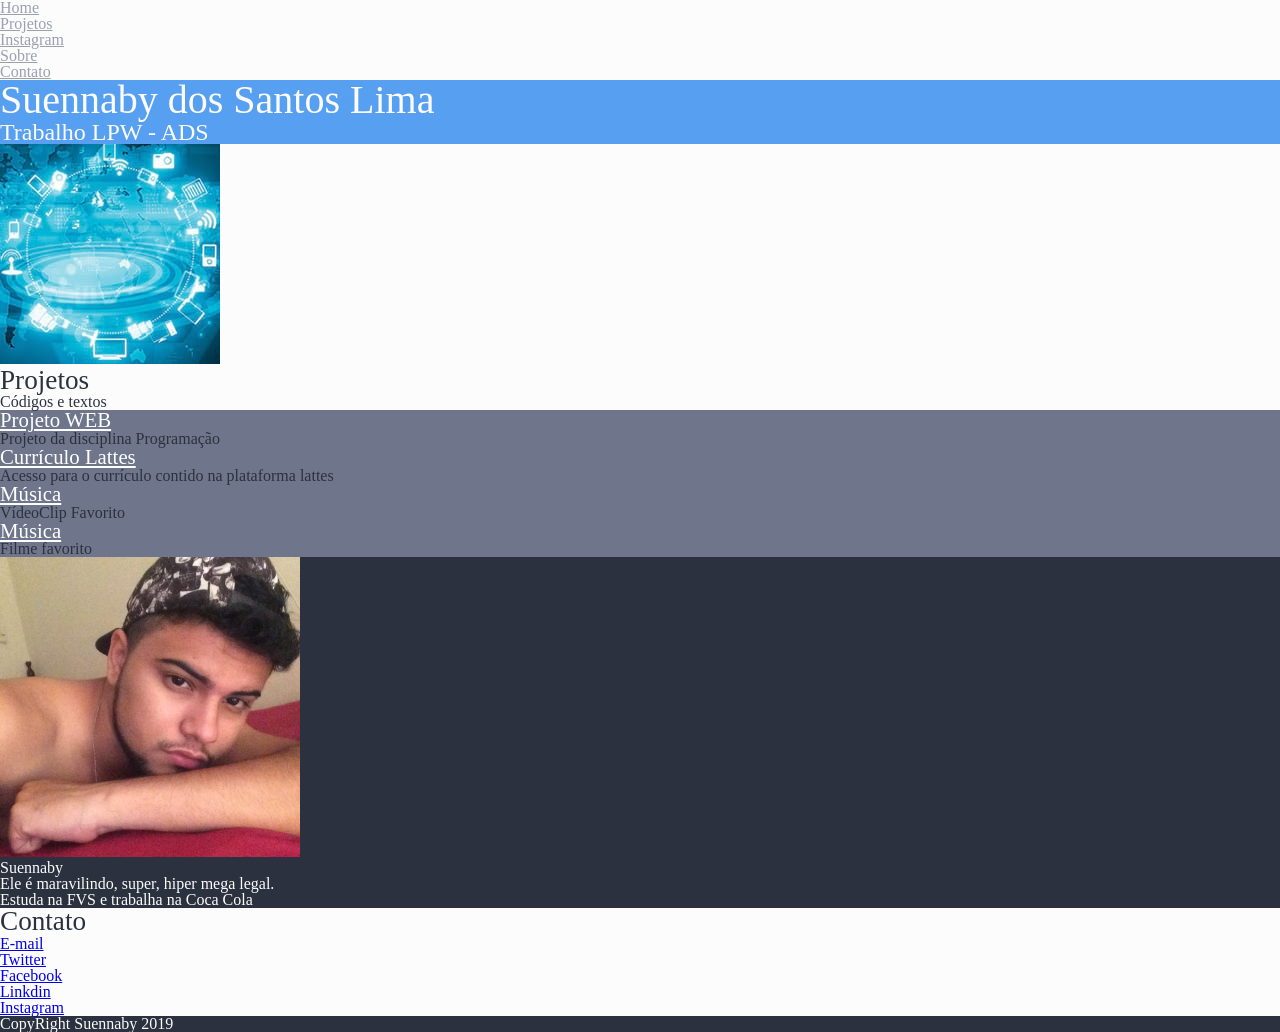
==== index.html @ 1b771de8 "Reset css e estilos Reset css e estilos" ====
<!DOCTYPE html>
<html>
     <head>
     
        <meta charset = "utf-8">
        <title>Blog de Suennaby</title>
        <link rel="stylesheet" href="estilos/blog.css">
        <link rel="stylesheet" href="estilos/reset.css">



     </head>
         

     <body>

          <header class="claras">
             <nav>
                <ul>

                  <li><a href="#">Home</a></li>
                  <li><a href="#projetos">Projetos</a></li>
                  <li><a href="./instagram.html" target="_blanck">Instagram</a></li>
                  <li><a href="#">Sobre</a></li>
                  <li><a href="#">Contato</a></li>

                  </ul>


                </nav>






          </header>


       <section class = "identificacao">
         <h1>Suennaby dos Santos Lima</h1>
         <h2>Trabalho LPW - ADS</h2>
       </section>


       <section id="projetos" class="claras" >
          <img alt="Imagem que apresenta diversos itens" src="Imagens/tecnologia.jpg">
          <h3>Projetos</h3>
          <p>Códigos e textos</p>

          

         <ul class="styleprojetos">

         <li>

           <a href="https://github.com/apico101010/AulasProgramacaoWeb">Projeto WEB</a>

           <p>Projeto da disciplina Programação</p>




         </li>
         <li>

              <a href="http://lattes.cnpg.br/">Currículo Lattes</a>

              <p>Acesso para o currículo contido na plataforma lattes</p>




            </li>
            <li>

                 <a href="https://www.youtube.com/watch?v=3tmd-ClpJxA">Música</a>

                 <p>VídeoClip Favorito</p>




               </li>
               <li>

                    <a href="https://www.youtube.com/watch?v=Y1kIjFJSxIc">Música</a>

                    <p>Filme favorito</p>




                  </li>


                 </ul>



       </section>

       <section id="sobre" class = "escuras">
         <img alt="Foto de Suennaby" src="Imagens/IMG_2090.JPG">
         <p>Suennaby</p>
         <p>Ele é maravilindo, super, hiper mega legal.</p>
         <p>Estuda na FVS e trabalha na Coca Cola </p>
      
      </section>

       <section id="contato" class="claras">
          <h3>Contato</h3>


          <ul>
             <li><a href="mailto:suennabyl@gmail.com">E-mail</a></li>
             <li><a href="mailto:suennabyl@gmail.com">Twitter</a></li>
             <li><a href="mailto:suennabyl@gmail.com">Facebook</a></li>
             <li><a href="mailto:suennabyl@gmail.com">Linkdin</a></li>
             <li><a href="mailto:suennabyl@gmail.com">Instagram</a></li>
          </ul>





       </section>

       <footer class = "escuras"> 
          <p>CopyRight Suennaby 2019</p>



       </footer>

      <!--Listas Ordenadas e Não Ordenadas-->

      <!--Define uma região de cabeçalho de uma página-->
      <header></header>

      <!--Define uma região de rodapé-->
      <footer></footer>

      <!--Define uma região de navegação de página ou seção-->
      <nav></nav>

      <!--Define uma região lógica de uma págiana ou agrupamento de conteúdo -->
      <section></section>

      <!--Define um artigo ou peça completa de conteúdo-->
      <article></article>


      <!--Define um conteúdo secundário ou relacionado -->
      <aside></aside>

      
        


     </body>



</html>
---- estilos/blog.css ----
body {
    font-family: Helvetica, sans-serif;
}

.identificacao{
    background-color: #579FF0;
    color: #FCFCFD;
}

.identificacao h1{
    font-size:2.5em;
}

.identificacao h2{
    font-size: 1.5em;
    font-weight: lighter;
}

section h3{
    font-size: 1.7em;
}

header li a {
    color: #99A0B0;
    font-weight: lighter;

}

.escuras {
    background-color: #2B313E;
    color: #FCFCFD;
}

.claras{
    background-color: #FCFCFD;
    color: #2B313E;
}

.styleprojetos li {
    background-color:#6F768B;    
}

.styleprojetos li a {
    color: #ffffff;
    font-size: 1.3em;
}

#sobre img {
    width:300px;
}
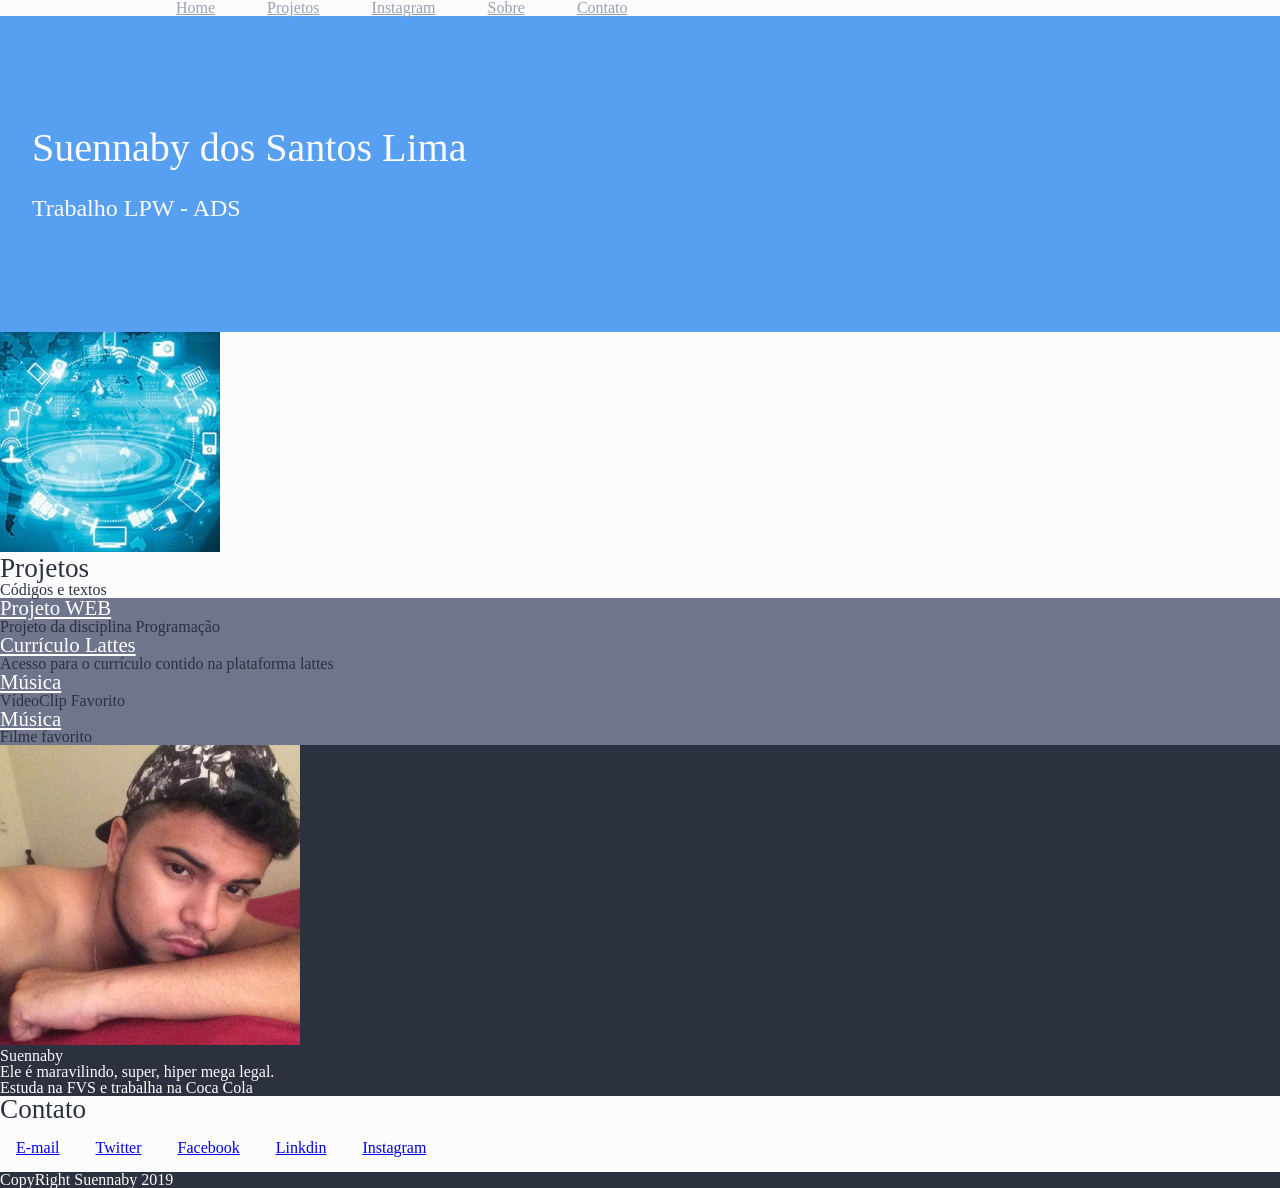
==== commit 2236985e: "margin,padding e display margin,padding e display" ====
--- a/index.html
+++ b/index.html
@@ -14,7 +14,7 @@
 
      <body>
 
-          <header class="claras">
+          <header class="claras container">
              <nav>
                 <ul>
 
@@ -127,11 +127,8 @@
        </section>
 
        <footer class = "escuras"> 
-          <p>CopyRight Suennaby 2019</p>
-
-
-
-       </footer>
+         <p>CopyRight Suennaby 2019</p>
+      </footer>
 
       <!--Listas Ordenadas e Não Ordenadas-->
 
--- a/estilos/blog.css
+++ b/estilos/blog.css
@@ -2,19 +2,41 @@
     font-family: Helvetica, sans-serif;
 }
 
+header li{
+    display: inline-block;
+    margin-left: 3em;
+}
+
+#contato li{
+    display: inline-block;
+    margin: 1em;
+}
+
+
+.container{
+    padding-left:10%;
+    padding-right: 10%;
+
+}
 .identificacao{
     background-color: #579FF0;
     color: #FCFCFD;
+    padding: 7em 2em;
+
 }
+
 
 .identificacao h1{
     font-size:2.5em;
+    margin-bottom: 0.7em;
 }
 
 .identificacao h2{
     font-size: 1.5em;
     font-weight: lighter;
 }
+
+
 
 section h3{
     font-size: 1.7em;
@@ -47,4 +69,10 @@
 
 #sobre img {
     width:300px;
+}
+
+footer {
+    padding-top: 1em;
+    padding-bottom: 1em;
+    
 }
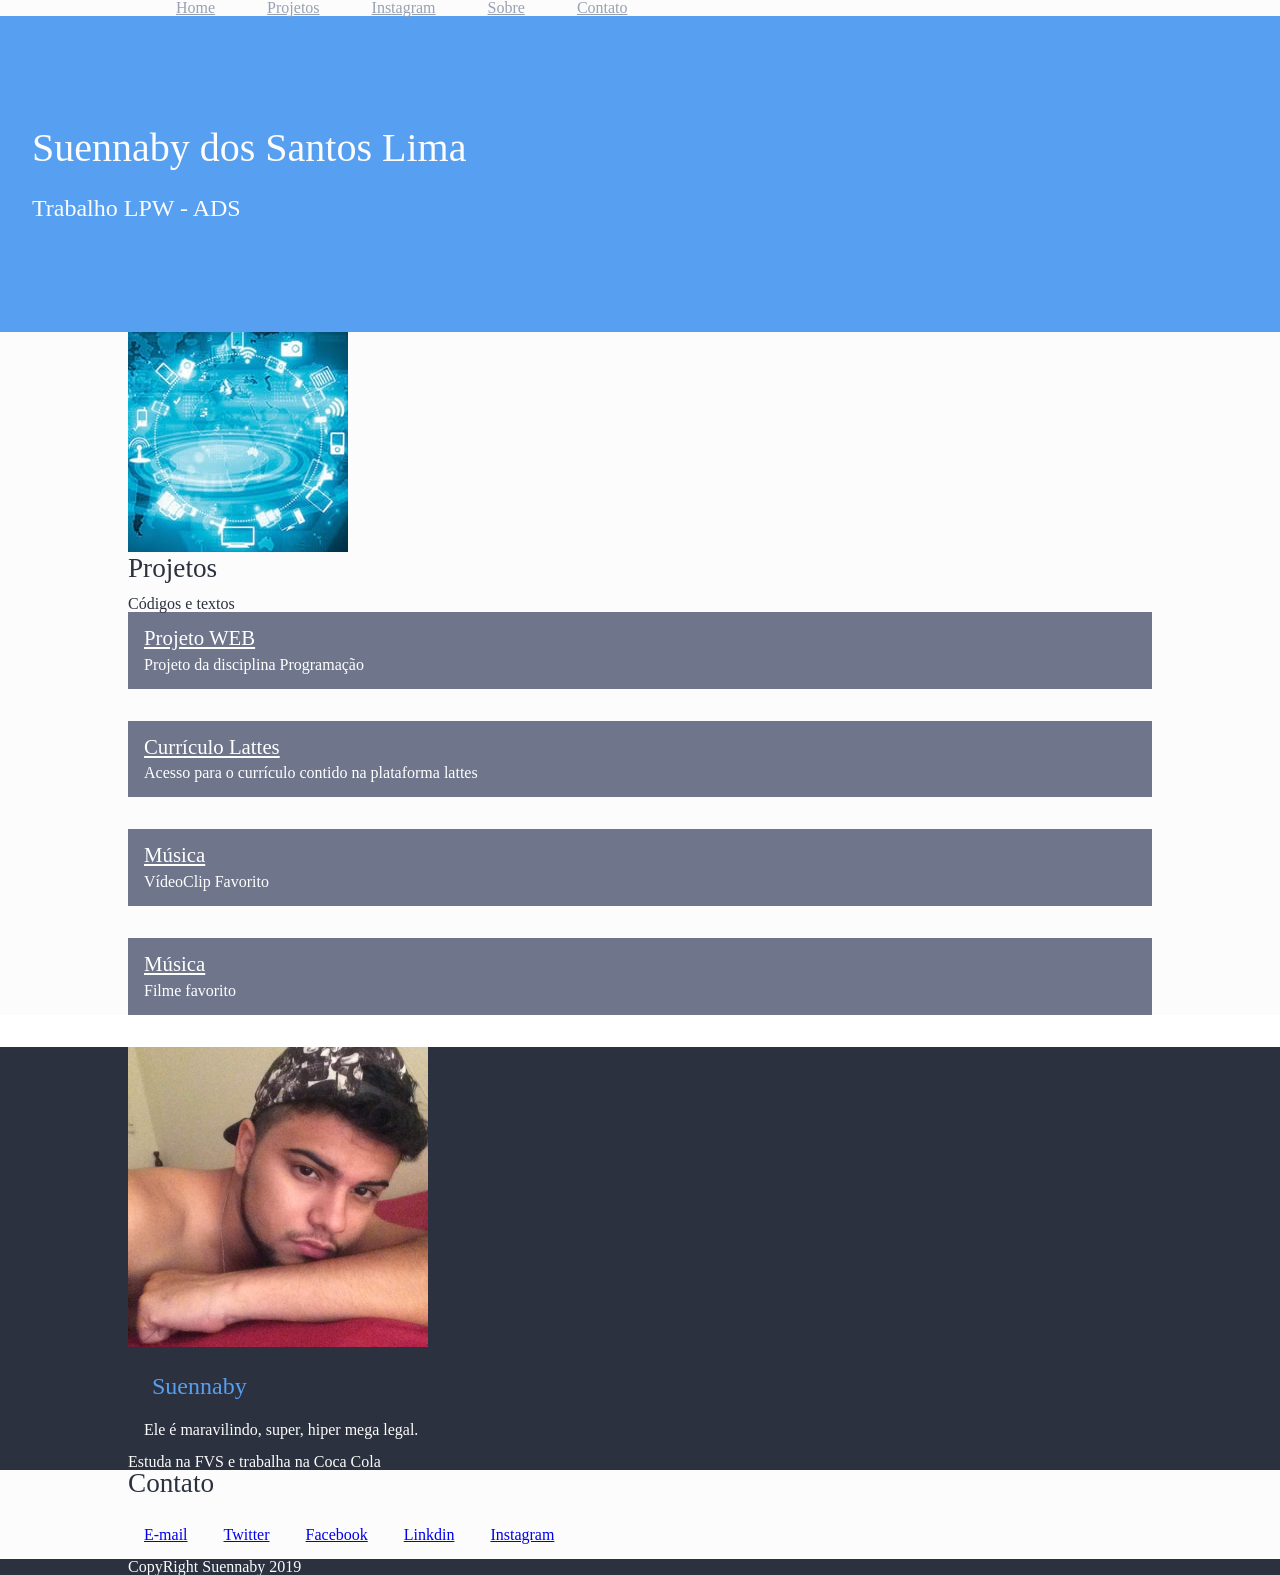
==== commit d1c2b0ea: "Melhorias nas section Alteraçoes nas linhas,parágrafos,links,bordas,paddings e margins." ====
--- a/index.html
+++ b/index.html
@@ -43,7 +43,7 @@
        </section>
 
 
-       <section id="projetos" class="claras" >
+       <section id="projetos" class="claras container" >
           <img alt="Imagem que apresenta diversos itens" src="Imagens/tecnologia.jpg">
           <h3>Projetos</h3>
           <p>Códigos e textos</p>
@@ -100,15 +100,16 @@
 
        </section>
 
-       <section id="sobre" class = "escuras">
+       <section id="sobre" class = "escuras container">
          <img alt="Foto de Suennaby" src="Imagens/IMG_2090.JPG">
-         <p>Suennaby</p>
-         <p>Ele é maravilindo, super, hiper mega legal.</p>
-         <p>Estuda na FVS e trabalha na Coca Cola </p>
+         <p class = "bio">Suennaby</p>
+         <p class = "text">Ele é maravilindo, super, hiper mega legal.</p>
+         <p>Estuda na FVS e trabalha na Coca Cola
+       </p>
       
       </section>
 
-       <section id="contato" class="claras">
+       <section id="contato" class="claras container">
           <h3>Contato</h3>
 
 
@@ -117,7 +118,7 @@
              <li><a href="mailto:suennabyl@gmail.com">Twitter</a></li>
              <li><a href="mailto:suennabyl@gmail.com">Facebook</a></li>
              <li><a href="mailto:suennabyl@gmail.com">Linkdin</a></li>
-             <li><a href="mailto:suennabyl@gmail.com">Instagram</a></li>
+             <li><a href="https://www.instagram.com/suennaby/">Instagram</a></li>
           </ul>
 
 
@@ -126,7 +127,8 @@
 
        </section>
 
-       <footer class = "escuras"> 
+       <footer class = "escuras container"> 
+       
          <p>CopyRight Suennaby 2019</p>
       </footer>
 
--- a/estilos/blog.css
+++ b/estilos/blog.css
@@ -1,5 +1,11 @@
 body {
     font-family: Helvetica, sans-serif;
+}
+
+header {
+    border-bottom: 1px solid #ccc;
+    padding-top: 1em;
+    padding-bottom: 1em;
 }
 
 header li{
@@ -16,6 +22,12 @@
 .container{
     padding-left:10%;
     padding-right: 10%;
+
+}
+
+section{
+    padding-top: 2em;
+    padding-bottom: 2em;
 
 }
 .identificacao{
@@ -40,11 +52,18 @@
 
 section h3{
     font-size: 1.7em;
+    margin-bottom: 0.5em;
 }
 
 header li a {
     color: #99A0B0;
     font-weight: lighter;
+
+}
+
+.styleprojetos li p {
+    color: #fff;
+    margin-top: 0.5em;
 
 }
 
@@ -59,7 +78,9 @@
 }
 
 .styleprojetos li {
-    background-color:#6F768B;    
+    background-color:#6F768B; 
+    padding: 1em;
+    margin-bottom: 2em;   
 }
 
 .styleprojetos li a {
@@ -67,8 +88,18 @@
     font-size: 1.3em;
 }
 
+#sobre p.text {
+    margin: 1em;
+}
+
+#sobre p.bio {
+    color: #579ff0;
+    font-size: 1.5em;
+    margin: 1em;
+}
+
 #sobre img {
-    width:300px;
+    width:300px; 
 }
 
 footer {
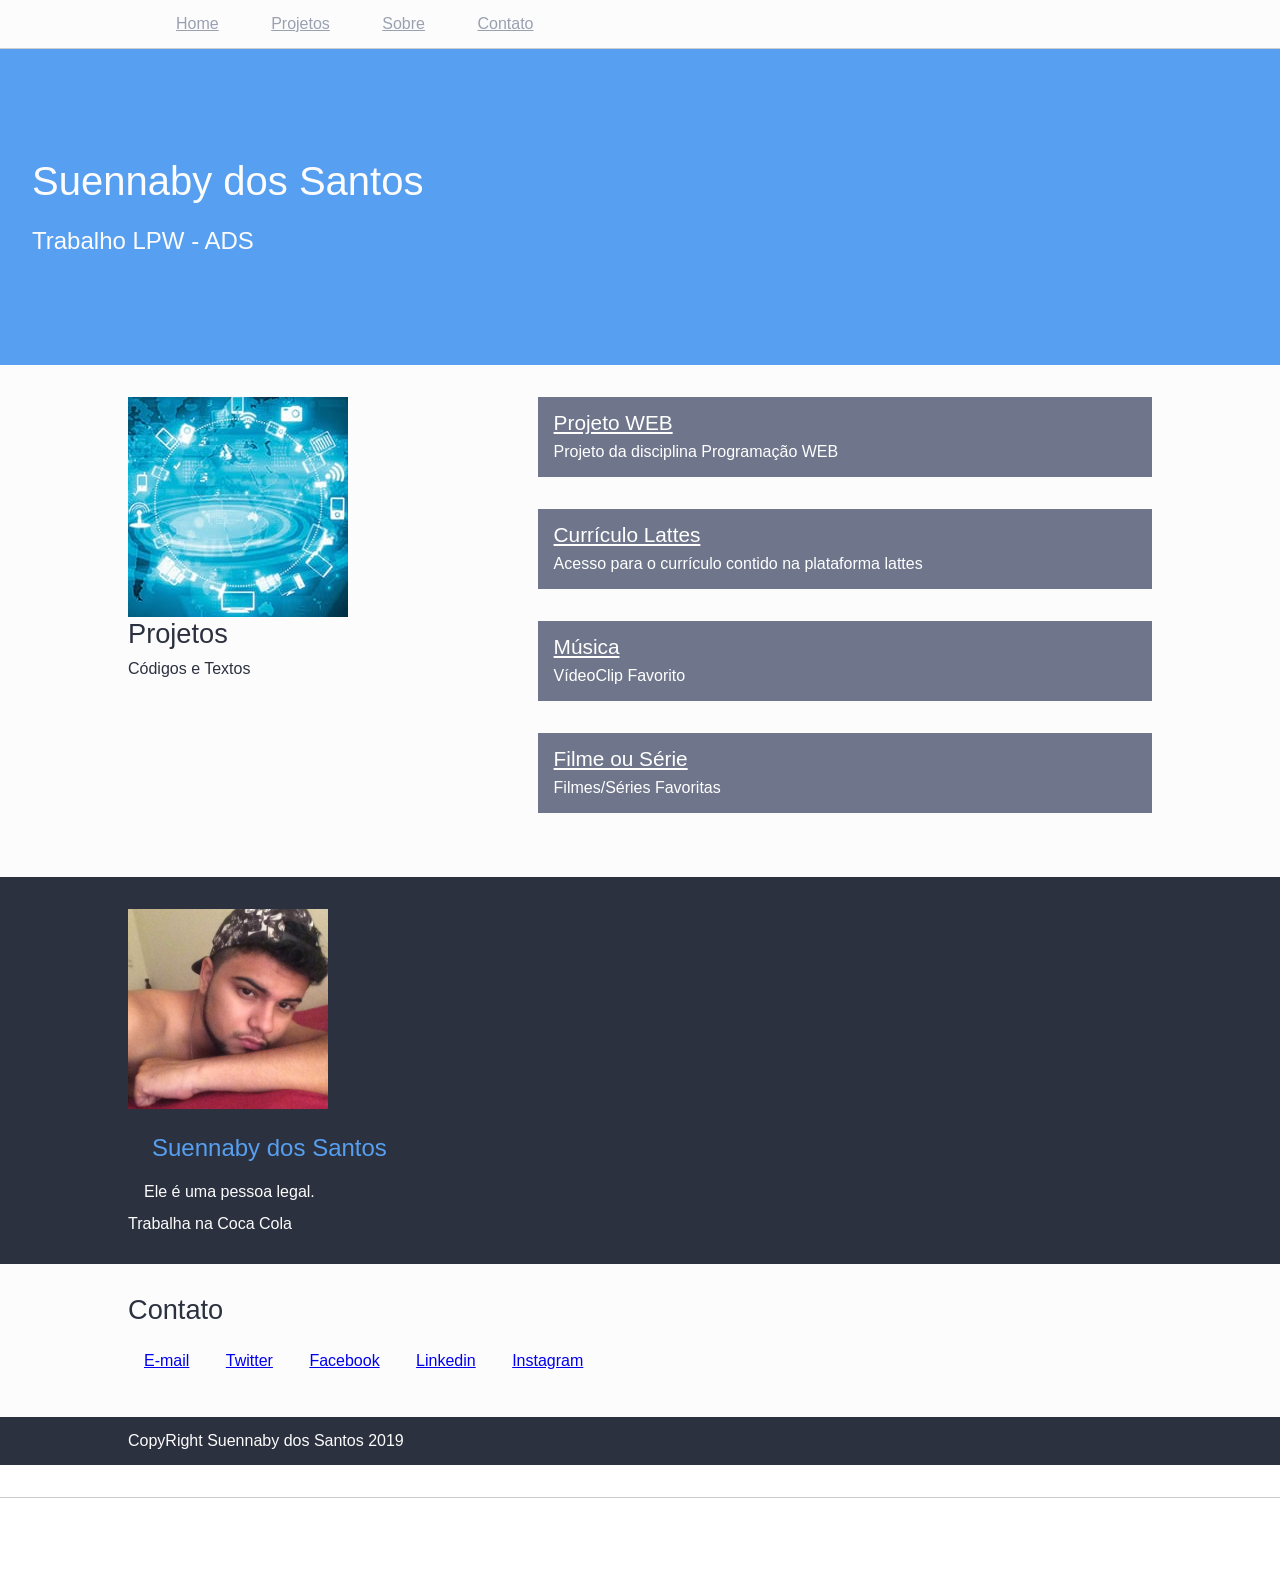
==== commit a76a087a: "Aula parte 1 Aula parte 1" ====
--- a/index.html
+++ b/index.html
@@ -1,164 +1,111 @@
-<!DOCTYPE html>
-<html>
-     <head>
-     
-        <meta charset = "utf-8">
-        <title>Blog de Suennaby</title>
-        <link rel="stylesheet" href="estilos/blog.css">
-        <link rel="stylesheet" href="estilos/reset.css">
-
-
-
-     </head>
-         
-
-     <body>
-
-          <header class="claras container">
-             <nav>
-                <ul>
-
-                  <li><a href="#">Home</a></li>
-                  <li><a href="#projetos">Projetos</a></li>
-                  <li><a href="./instagram.html" target="_blanck">Instagram</a></li>
-                  <li><a href="#">Sobre</a></li>
-                  <li><a href="#">Contato</a></li>
-
-                  </ul>
-
-
-                </nav>
-
-
-
-
-
-
-          </header>
-
-
-       <section class = "identificacao">
-         <h1>Suennaby dos Santos Lima</h1>
-         <h2>Trabalho LPW - ADS</h2>
-       </section>
-
-
-       <section id="projetos" class="claras container" >
-          <img alt="Imagem que apresenta diversos itens" src="Imagens/tecnologia.jpg">
-          <h3>Projetos</h3>
-          <p>Códigos e textos</p>
-
-          
-
-         <ul class="styleprojetos">
-
-         <li>
-
-           <a href="https://github.com/apico101010/AulasProgramacaoWeb">Projeto WEB</a>
-
-           <p>Projeto da disciplina Programação</p>
-
-
-
-
-         </li>
-         <li>
-
-              <a href="http://lattes.cnpg.br/">Currículo Lattes</a>
-
-              <p>Acesso para o currículo contido na plataforma lattes</p>
-
-
-
-
-            </li>
-            <li>
-
-                 <a href="https://www.youtube.com/watch?v=3tmd-ClpJxA">Música</a>
-
-                 <p>VídeoClip Favorito</p>
-
-
-
-
-               </li>
-               <li>
-
-                    <a href="https://www.youtube.com/watch?v=Y1kIjFJSxIc">Música</a>
-
-                    <p>Filme favorito</p>
-
-
-
-
-                  </li>
-
-
-                 </ul>
-
-
-
-       </section>
-
-       <section id="sobre" class = "escuras container">
-         <img alt="Foto de Suennaby" src="Imagens/IMG_2090.JPG">
-         <p class = "bio">Suennaby</p>
-         <p class = "text">Ele é maravilindo, super, hiper mega legal.</p>
-         <p>Estuda na FVS e trabalha na Coca Cola
-       </p>
-      
-      </section>
-
-       <section id="contato" class="claras container">
-          <h3>Contato</h3>
-
-
-          <ul>
-             <li><a href="mailto:suennabyl@gmail.com">E-mail</a></li>
-             <li><a href="mailto:suennabyl@gmail.com">Twitter</a></li>
-             <li><a href="mailto:suennabyl@gmail.com">Facebook</a></li>
-             <li><a href="mailto:suennabyl@gmail.com">Linkdin</a></li>
-             <li><a href="https://www.instagram.com/suennaby/">Instagram</a></li>
-          </ul>
-
-
-
-
-
-       </section>
-
-       <footer class = "escuras container"> 
-       
-         <p>CopyRight Suennaby 2019</p>
-      </footer>
-
-      <!--Listas Ordenadas e Não Ordenadas-->
-
-      <!--Define uma região de cabeçalho de uma página-->
-      <header></header>
-
-      <!--Define uma região de rodapé-->
-      <footer></footer>
-
-      <!--Define uma região de navegação de página ou seção-->
-      <nav></nav>
-
-      <!--Define uma região lógica de uma págiana ou agrupamento de conteúdo -->
-      <section></section>
-
-      <!--Define um artigo ou peça completa de conteúdo-->
-      <article></article>
-
-
-      <!--Define um conteúdo secundário ou relacionado -->
-      <aside></aside>
-
-      
-        
-
-
-     </body>
-
-
-
+<!DOCTYPE html>
+<html>
+    <head>
+        <meta charset="utf-8">
+        <title>Blog de Suennaby dos Santos</title>
+        <link rel="stylesheet" href="estilos/reset.css">
+        <link rel="stylesheet" href="estilos/blog.css">
+
+    </head>
+
+    <body>
+
+        <header class="claras container">
+            <nav>
+                <ul>
+                    <li><a href="#">Home</a></li>
+                    <li><a href="#projetos">Projetos</a></li>
+                    <li><a href="#sobre">Sobre</a></li>
+                    <li><a href="#contato">Contato</a></li>
+                </ul>
+            </nav>
+
+        </header>
+
+        <section class="identificacao">
+            <h1>Suennaby dos Santos</h1>
+            <h2>Trabalho LPW - ADS</h2>
+        </section>
+
+        <section id="projetos" class="claras container">
+            <div class="projetos-header">
+            <img alt="Imagem que apresenta diversos itens presentes na tecnologia" src="imagens/tecnologia.jpg">
+            <h3>Projetos</h3>
+            <p>Códigos e Textos</p>
+        </div>
+
+            <ul class="styleprojetos">
+                <li>
+                    <a href="https://github.com/kelvezu55/AulasProgramacaoWeb">Projeto WEB</a>
+                    <p>Projeto da disciplina Programação WEB</p>
+                </li>
+                <li>
+                        <a href="http://lattes.cnpq.br/">Currículo Lattes</a>
+                        <p>Acesso para o currículo contido na plataforma lattes</p>
+                </li>
+                <li>
+                        <a href="https://www.youtube.com/watch?v=t3j9ll-EWMI&list=RDt3j9ll-EWMI&start_radio=1">Música</a>
+                        <p>VídeoClip Favorito</p>
+                </li>
+                <li>
+                        <a href="https://www.youtube.com/results?search_query=oraçoes+para+bobby+comdubladopleto+">Filme ou Série</a>
+                        <p>Filmes/Séries Favoritas</p>
+                </li>
+
+
+            </ul>
+
+        </section>
+
+        <section id="sobre" class="escuras container">
+            <img alt="Foto de Suennaby dos Santos" src="imagens/IMG_2090.JPG">
+            <p class="bio">Suennaby dos Santos</p>
+            <p class="text">Ele é uma pessoa legal.
+            </p>
+            <p>Trabalha na Coca Cola</p>
+
+        </section>
+
+        <section id="contato" class="claras container">
+            <h3>Contato</h3>
+
+            <ul>
+                <li><a href="mailto:adriano@fvs.edu.br">E-mail</a></li>
+                <li><a href="mailto:adriano@fvs.edu.br">Twitter</a></li>
+                <li><a href="mailto:adriano@fvs.edu.br">Facebook</a></li>
+                <li><a href="mailto:adriano@fvs.edu.br">Linkedin</a></li>
+                <li><a href="mailto:adriano@fvs.edu.br">Instagram</a></li>
+            </ul>
+
+        </section>
+
+        
+        <footer class="escuras container">
+            <p>CopyRight Suennaby dos Santos 2019</p>
+        </footer>
+
+        <!-- Listas Ordenadas e Não Ordenadas -->
+
+        <!-- Define uma região de cabeçalho de uma pagina  -->
+        <header></header>
+
+        <!--Define uma região de rodapé -->
+        <footer></footer>
+
+        <!-- Define uma Região de navegação de página ou seção -->
+        <nav></nav>
+
+        <!-- Define um região lógica de uma página
+        ou agrupamento de conteúdo -->
+        <section></section>
+
+        <!-- Define um artigo ou peça 
+            completa de conteudo -->
+        <article></article>
+
+        <!-- Define um contúdo secundário ou relacionado -->
+        <aside></aside>
+
+    </body>
+
 </html>
--- a/estilos/blog.css
+++ b/estilos/blog.css
@@ -1,109 +1,119 @@
-body {
-    font-family: Helvetica, sans-serif;
-}
-
-header {
-    border-bottom: 1px solid #ccc;
-    padding-top: 1em;
-    padding-bottom: 1em;
-}
-
-header li{
-    display: inline-block;
-    margin-left: 3em;
-}
-
-#contato li{
-    display: inline-block;
-    margin: 1em;
-}
-
-
-.container{
-    padding-left:10%;
-    padding-right: 10%;
-
-}
-
-section{
-    padding-top: 2em;
-    padding-bottom: 2em;
-
-}
-.identificacao{
-    background-color: #579FF0;
-    color: #FCFCFD;
-    padding: 7em 2em;
-
-}
-
-
-.identificacao h1{
-    font-size:2.5em;
-    margin-bottom: 0.7em;
-}
-
-.identificacao h2{
-    font-size: 1.5em;
-    font-weight: lighter;
-}
-
-
-
-section h3{
-    font-size: 1.7em;
-    margin-bottom: 0.5em;
-}
-
-header li a {
-    color: #99A0B0;
-    font-weight: lighter;
-
-}
-
-.styleprojetos li p {
-    color: #fff;
-    margin-top: 0.5em;
-
-}
-
-.escuras {
-    background-color: #2B313E;
-    color: #FCFCFD;
-}
-
-.claras{
-    background-color: #FCFCFD;
-    color: #2B313E;
-}
-
-.styleprojetos li {
-    background-color:#6F768B; 
-    padding: 1em;
-    margin-bottom: 2em;   
-}
-
-.styleprojetos li a {
-    color: #ffffff;
-    font-size: 1.3em;
-}
-
-#sobre p.text {
-    margin: 1em;
-}
-
-#sobre p.bio {
-    color: #579ff0;
-    font-size: 1.5em;
-    margin: 1em;
-}
-
-#sobre img {
-    width:300px; 
-}
-
-footer {
-    padding-top: 1em;
-    padding-bottom: 1em;
-    
+body {
+    font-family: Helvetica, sans-serif;
+
+}
+
+section img{
+    width: 100%;
+    max-width: 300px;
+}
+
+header {
+    border-bottom: 1px solid #ccc;
+    padding-top: 1em;
+    padding-bottom: 1em;
+}
+
+header li {
+    display: inline-block;
+    margin-left: 3em;
+}
+
+#contato li {
+    display: inline-block;
+    margin: 1em;
+}
+
+.container {
+    padding-left: 10%;
+    padding-right: 10%;
+}
+
+section {
+    padding-top: 2em;
+    padding-bottom: 2em;
+}
+
+.identificacao {
+    background-color: #579FF0;
+    color: #FCFCFD;
+    padding: 7em 2em;
+}
+
+.identificacao h1 {
+    font-size: 2.5em;
+    margin-bottom: 0.7em;
+}
+
+.identificacao h2 {
+    font-size: 1.5em;
+    font-weight: lighter;
+}
+
+section h3 {
+    font-size: 1.7em;
+    margin-bottom: 0.5em;
+}
+
+header li a {
+    color: #99A0B0;
+    font-weight: lighter;
+}
+
+.escuras {
+    background-color: #2B313E;
+    color: #FCFCFD;
+}
+
+.claras {
+    background-color: #FCFCFD;
+    color: #2B313E;
+}
+
+.projetos-header{
+    float: left;
+
+}
+
+.styleprojetos{
+    margin-left: 40%;
+}
+
+.styleprojetos li {
+    background-color: #6F768B;
+    padding: 1em;
+    margin-bottom: 2em;
+}
+
+.styleprojetos li a {
+    color: #ffffff;
+    font-size: 1.3em;
+    
+}
+
+.styleprojetos li p {
+    color: #fff;
+    margin-top: 0.5em;
+    text-align: justify;
+    line-height: 1.2;
+}
+
+#sobre p.text {
+    margin: 1em;
+}
+
+#sobre p.bio {
+    color: #579ff0;
+    font-size: 1.5em;
+    margin: 1em;
+}
+
+#sobre img {
+    width: 200px;
+}
+
+footer {
+    padding-top: 1em;
+    padding-bottom: 1em;
+
 }
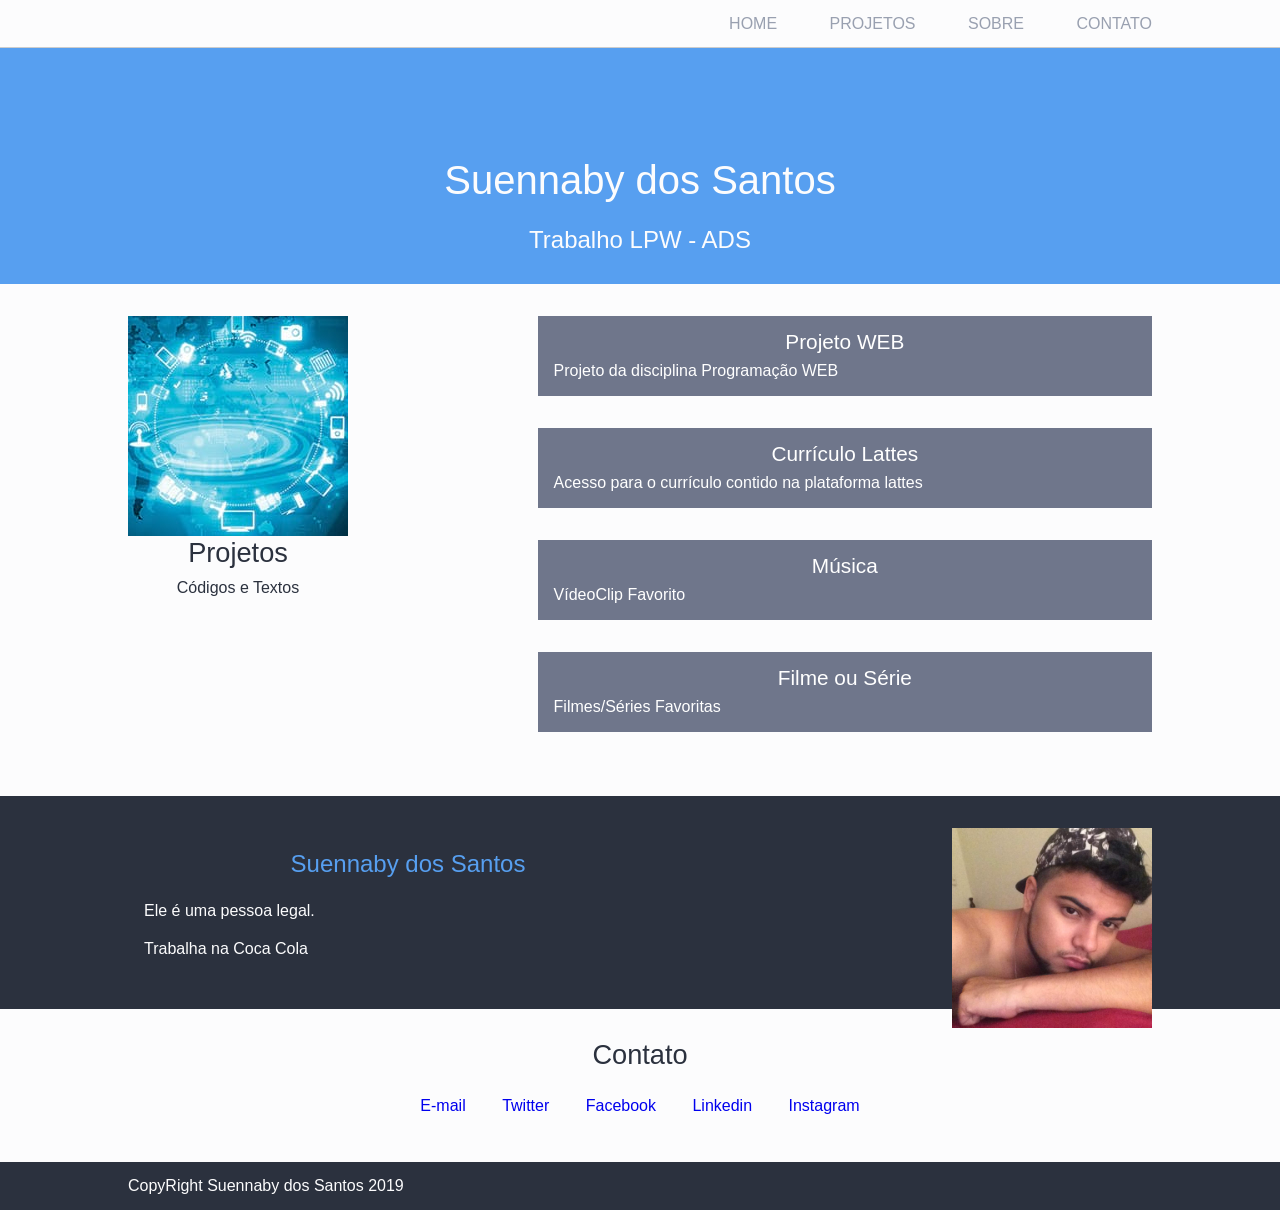
==== commit b8fd10e0: "Estilização Alterações no alinhamento do texto,utilização de float e position (fixed,absolute e rela" ====
--- a/index.html
+++ b/index.html
@@ -62,7 +62,7 @@
             <p class="bio">Suennaby dos Santos</p>
             <p class="text">Ele é uma pessoa legal.
             </p>
-            <p>Trabalha na Coca Cola</p>
+            <p class="text">Trabalha na Coca Cola</p>
 
         </section>
 
@@ -84,27 +84,7 @@
             <p>CopyRight Suennaby dos Santos 2019</p>
         </footer>
 
-        <!-- Listas Ordenadas e Não Ordenadas -->
-
-        <!-- Define uma região de cabeçalho de uma pagina  -->
-        <header></header>
-
-        <!--Define uma região de rodapé -->
-        <footer></footer>
-
-        <!-- Define uma Região de navegação de página ou seção -->
-        <nav></nav>
-
-        <!-- Define um região lógica de uma página
-        ou agrupamento de conteúdo -->
-        <section></section>
-
-        <!-- Define um artigo ou peça 
-            completa de conteudo -->
-        <article></article>
-
-        <!-- Define um contúdo secundário ou relacionado -->
-        <aside></aside>
+        
 
     </body>
 
--- a/estilos/blog.css
+++ b/estilos/blog.css
@@ -1,6 +1,14 @@
+* {
+    box-sizing: border-box;
+}
+
 body {
     font-family: Helvetica, sans-serif;
 
+}
+
+a{
+    text-decoration: none;
 }
 
 section img{
@@ -12,6 +20,19 @@
     border-bottom: 1px solid #ccc;
     padding-top: 1em;
     padding-bottom: 1em;
+    position: fixed;
+    width: 100%;
+    height: 3em;
+}
+
+header ul{
+    text-align: right;
+}
+
+header li a {
+    color: #99A0B0;
+    font-weight: lighter;
+    text-transform: uppercase;
 }
 
 header li {
@@ -32,12 +53,13 @@
 section {
     padding-top: 2em;
     padding-bottom: 2em;
+    text-align: center;
 }
 
 .identificacao {
     background-color: #579FF0;
     color: #FCFCFD;
-    padding: 7em 2em;
+    padding: 10em 7em 2em;
 }
 
 .identificacao h1 {
@@ -100,16 +122,29 @@
 
 #sobre p.text {
     margin: 1em;
+    width: 50%;
+    text-align: justify;
+    line-height: 1.4;
 }
 
 #sobre p.bio {
     color: #579ff0;
     font-size: 1.5em;
     margin: 1em;
+    width: 50%;
 }
+
+#sobre {
+    position: relative;
+}
+
+
 
 #sobre img {
     width: 200px;
+    position: absolute;
+    top: 2em;
+    right: 10%;
 }
 
 footer {
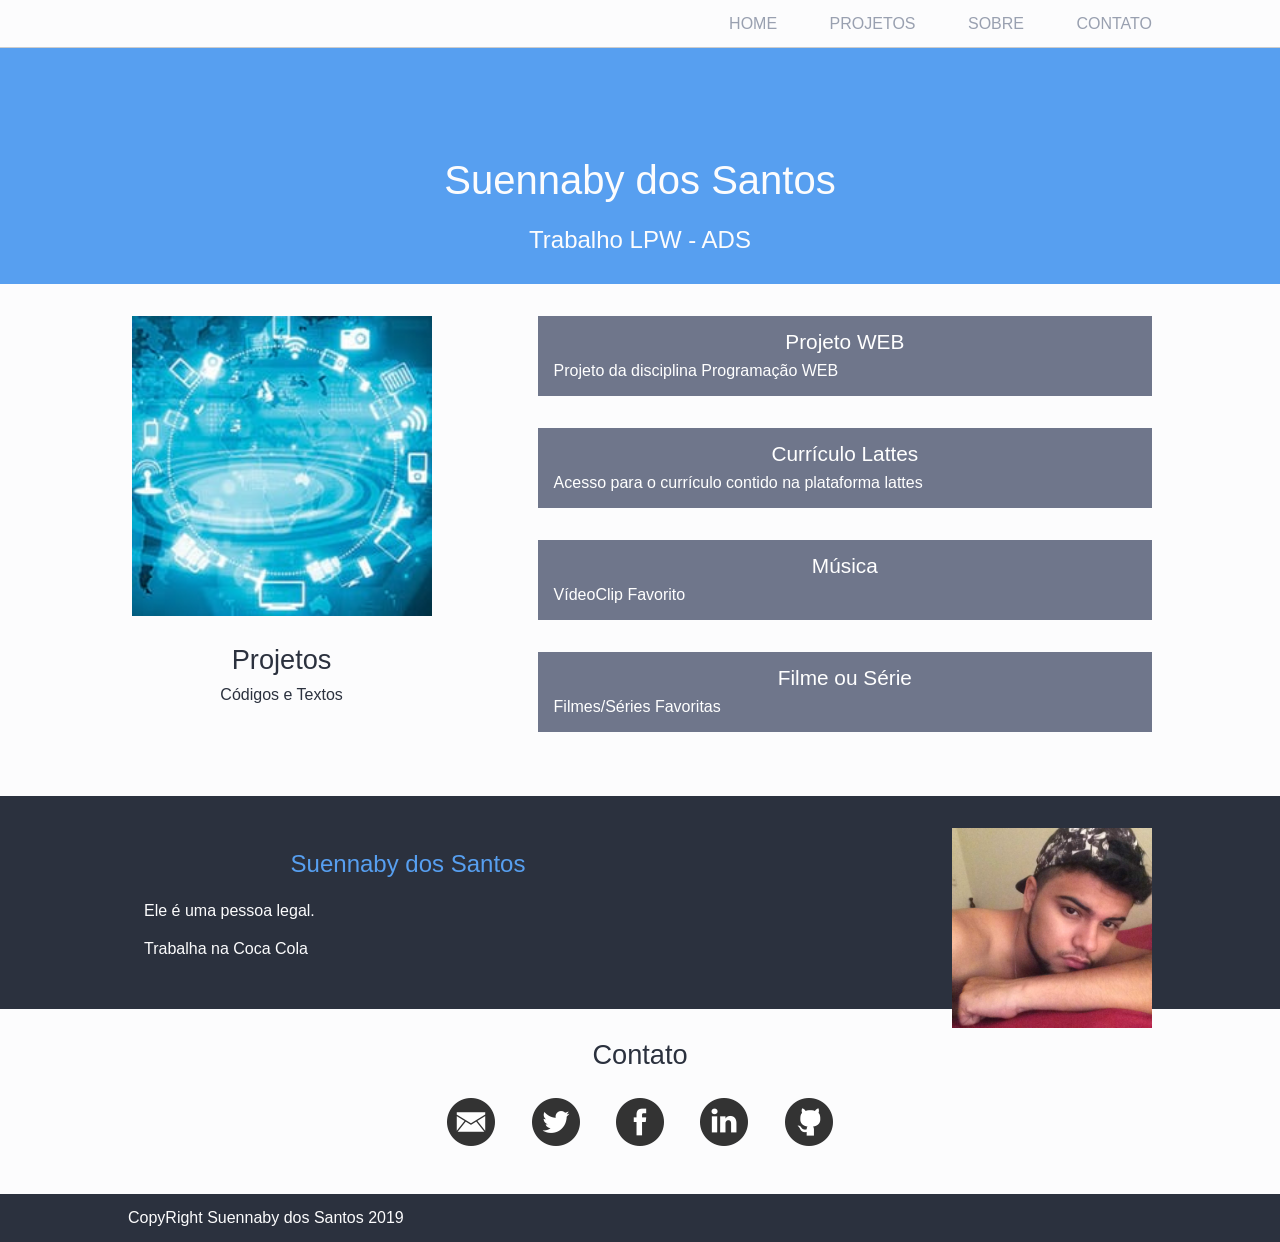
==== commit e6b378a1: "Projeto final projeto final" ====
--- a/index.html
+++ b/index.html
@@ -70,11 +70,11 @@
             <h3>Contato</h3>
 
             <ul>
-                <li><a href="mailto:adriano@fvs.edu.br">E-mail</a></li>
-                <li><a href="mailto:adriano@fvs.edu.br">Twitter</a></li>
-                <li><a href="mailto:adriano@fvs.edu.br">Facebook</a></li>
-                <li><a href="mailto:adriano@fvs.edu.br">Linkedin</a></li>
-                <li><a href="mailto:adriano@fvs.edu.br">Instagram</a></li>
+                <li><a class="email" href="mailto:adriano@fvs.edu.br">E-mail</a></li>
+                <li><a class="twitter"href="mailto:adriano@fvs.edu.br">Twitter</a></li>
+                <li><a class="face"href="mailto:adriano@fvs.edu.br">Facebook</a></li>
+                <li><a class="linkedin"href="mailto:adriano@fvs.edu.br">Linkedin</a></li>
+                <li><a class="github"href="mailto:adriano@fvs.edu.br">Instagram</a></li>
             </ul>
 
         </section>
--- a/estilos/blog.css
+++ b/estilos/blog.css
@@ -42,7 +42,39 @@
 
 #contato li {
     display: inline-block;
+    
+}
+
+#contato li a{
+    display: inline-block;
     margin: 1em;
+    width: 48px;
+    height: 48px;
+    text-indent: -9999px;
+
+    
+}
+
+#contato .email{
+    background-image: url("../Imagens/email.png");
+}
+
+#contato .face{
+    background-image: url("../Imagens/l.png");
+}
+
+#contato .twitter{
+    background-image: url("../Imagens/twitter.png");
+
+}
+
+#contato .github{
+    background-image: url("../Imagens/github.png");
+}
+
+#contato .linkedin{
+    background-image: url("../Imagens/linkedin.png");
+
 }
 
 .container {
@@ -94,6 +126,13 @@
 
 .projetos-header{
     float: left;
+    width: 30%;
+
+
+}
+
+.projetos-header h3{
+    margin-top: 1em;
 
 }
 
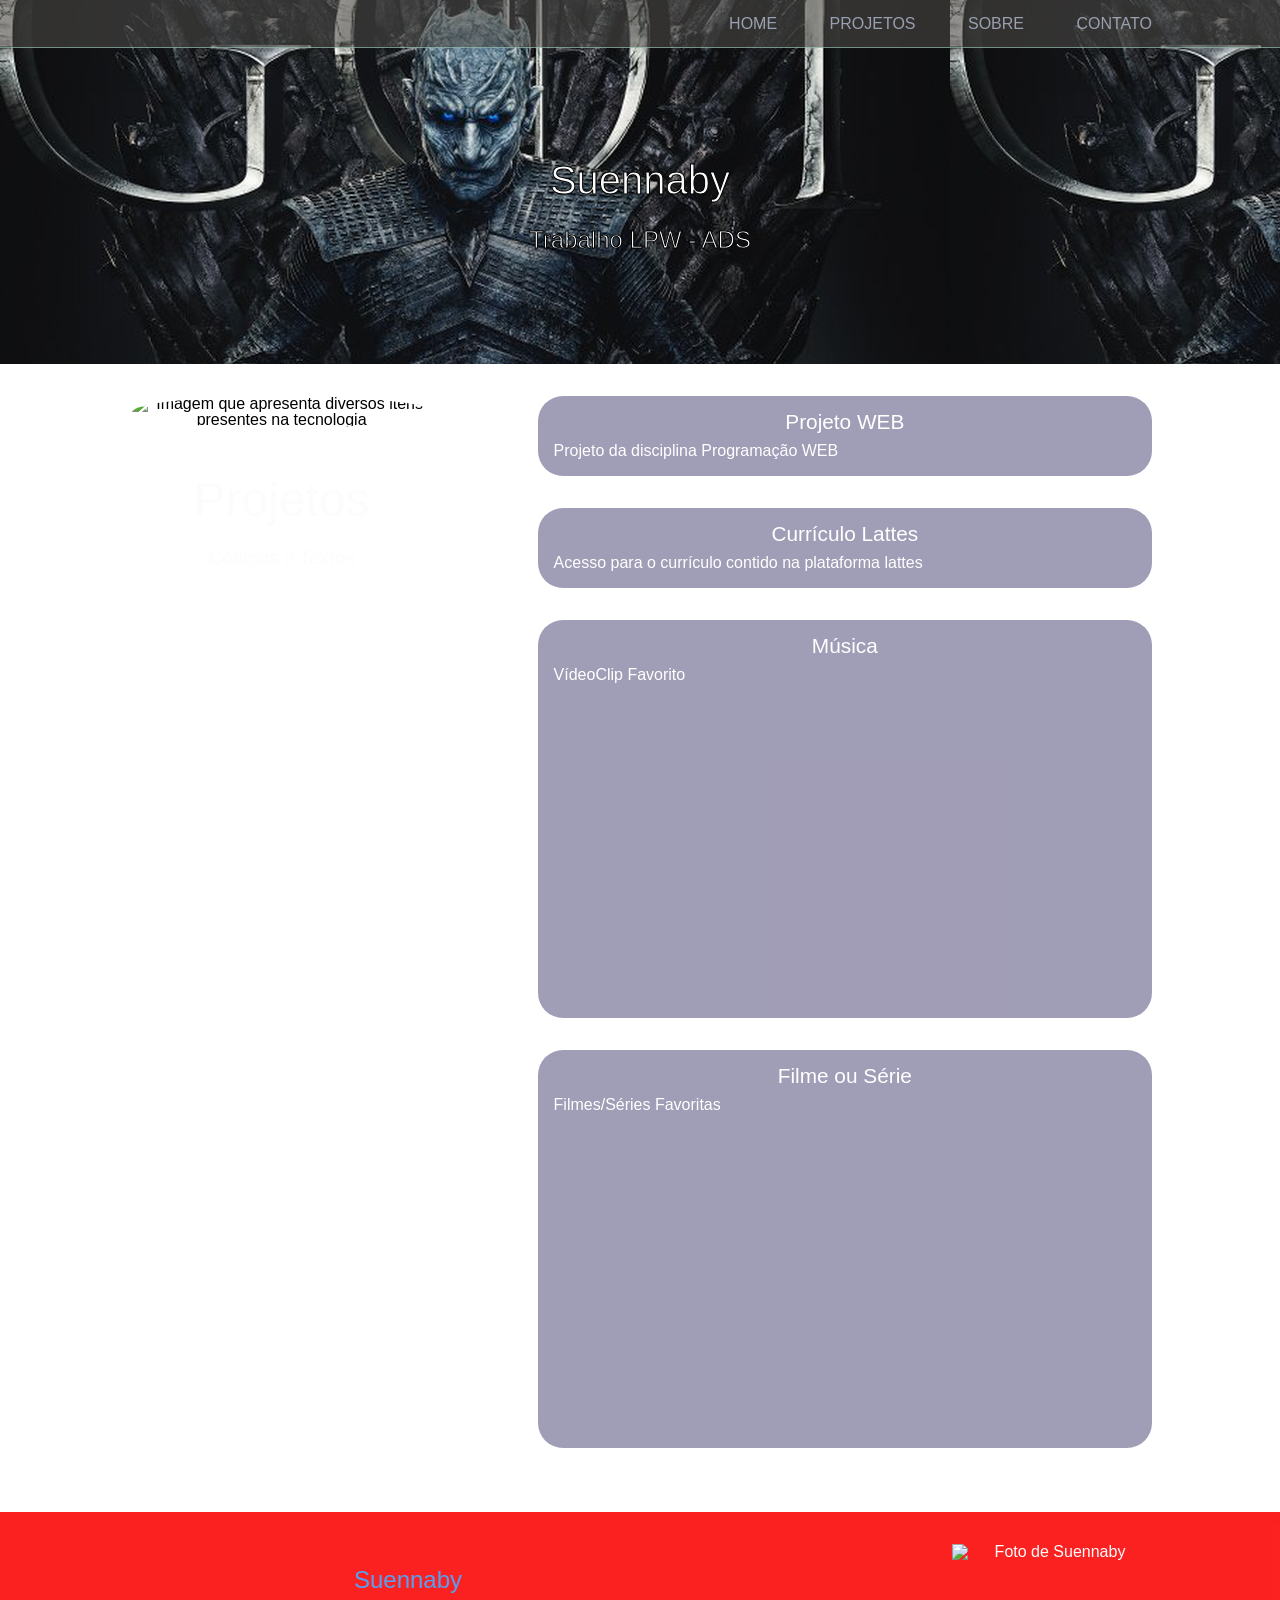
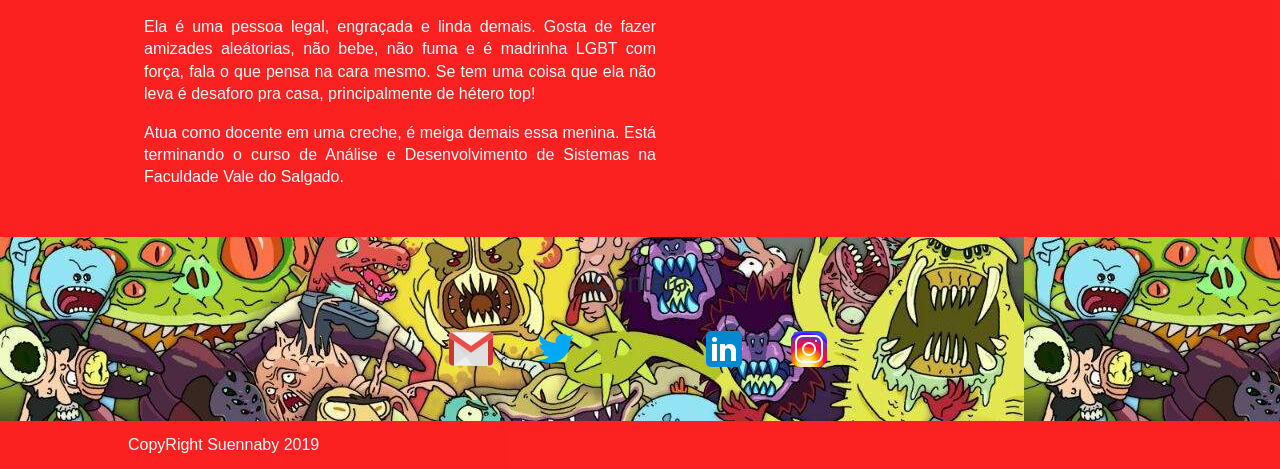
==== commit 5d0bba7d: "estilização" ====
--- a/index.html
+++ b/index.html
@@ -1,91 +1,100 @@
-<!DOCTYPE html>
-<html>
-    <head>
-        <meta charset="utf-8">
-        <title>Blog de Suennaby dos Santos</title>
-        <link rel="stylesheet" href="estilos/reset.css">
-        <link rel="stylesheet" href="estilos/blog.css">
-
-    </head>
-
-    <body>
-
-        <header class="claras container">
-            <nav>
-                <ul>
-                    <li><a href="#">Home</a></li>
-                    <li><a href="#projetos">Projetos</a></li>
-                    <li><a href="#sobre">Sobre</a></li>
-                    <li><a href="#contato">Contato</a></li>
-                </ul>
-            </nav>
-
-        </header>
-
-        <section class="identificacao">
-            <h1>Suennaby dos Santos</h1>
-            <h2>Trabalho LPW - ADS</h2>
-        </section>
-
-        <section id="projetos" class="claras container">
-            <div class="projetos-header">
-            <img alt="Imagem que apresenta diversos itens presentes na tecnologia" src="imagens/tecnologia.jpg">
-            <h3>Projetos</h3>
-            <p>Códigos e Textos</p>
-        </div>
-
-            <ul class="styleprojetos">
-                <li>
-                    <a href="https://github.com/kelvezu55/AulasProgramacaoWeb">Projeto WEB</a>
-                    <p>Projeto da disciplina Programação WEB</p>
-                </li>
-                <li>
-                        <a href="http://lattes.cnpq.br/">Currículo Lattes</a>
-                        <p>Acesso para o currículo contido na plataforma lattes</p>
-                </li>
-                <li>
-                        <a href="https://www.youtube.com/watch?v=t3j9ll-EWMI&list=RDt3j9ll-EWMI&start_radio=1">Música</a>
-                        <p>VídeoClip Favorito</p>
-                </li>
-                <li>
-                        <a href="https://www.youtube.com/results?search_query=oraçoes+para+bobby+comdubladopleto+">Filme ou Série</a>
-                        <p>Filmes/Séries Favoritas</p>
-                </li>
-
-
-            </ul>
-
-        </section>
-
-        <section id="sobre" class="escuras container">
-            <img alt="Foto de Suennaby dos Santos" src="imagens/IMG_2090.JPG">
-            <p class="bio">Suennaby dos Santos</p>
-            <p class="text">Ele é uma pessoa legal.
-            </p>
-            <p class="text">Trabalha na Coca Cola</p>
-
-        </section>
-
-        <section id="contato" class="claras container">
-            <h3>Contato</h3>
-
-            <ul>
-                <li><a class="email" href="mailto:adriano@fvs.edu.br">E-mail</a></li>
-                <li><a class="twitter"href="mailto:adriano@fvs.edu.br">Twitter</a></li>
-                <li><a class="face"href="mailto:adriano@fvs.edu.br">Facebook</a></li>
-                <li><a class="linkedin"href="mailto:adriano@fvs.edu.br">Linkedin</a></li>
-                <li><a class="github"href="mailto:adriano@fvs.edu.br">Instagram</a></li>
-            </ul>
-
-        </section>
-
-        
-        <footer class="escuras container">
-            <p>CopyRight Suennaby dos Santos 2019</p>
-        </footer>
-
-        
-
-    </body>
-
+<!DOCTYPE html>
+<html>
+    <head>
+        <meta charset="utf-8">
+        <title>Blog de Suennaby</title>
+        <link rel="stylesheet" href="estilos/reset.css">
+        <link rel="stylesheet" href="estilos/blog.css">
+
+    </head>
+
+    <body>
+
+        <header class="container">
+            <nav>
+                <ul>
+                    <li><a href="#">Home</a></li>
+                    <li><a href="#projetos">Projetos</a></li>
+                    <li><a href="#sobre">Sobre</a></li>
+                    <li><a href="#contato">Contato</a></li>
+                </ul>
+            </nav>
+
+        </header>
+
+        <section class="identificacao sombra">
+            <h1>Suennaby</h1>
+            <h2>Trabalho LPW - ADS</h2>
+        </section>
+
+        <section id="projetos" class="backgd container">
+            <div class="projetos-header">
+              <img class="rd" alt="Imagem que apresenta diversos itens presentes na tecnologia" src="imagens/suennaby.jpg">
+            <div class="pro">  
+              <h3>Projetos</h3>
+              <p>Códigos e Textos</p>
+            </div>
+            </div>
+
+            <ul class="styleprojetos">
+                <li>
+                    <a href="https://github.com/kelvezu55/AulasProgramacaoWeb">Projeto WEB</a>
+                    <p>Projeto da disciplina Programação WEB</p>
+                </li>
+                <li>
+                        <a href="http://lattes.cnpq.br/">Currículo Lattes</a>
+                        <p>Acesso para o currículo contido na plataforma lattes</p>
+                </li>
+                <li>
+                        <a href="https://www.youtube.com/watch?v=syL7R25GOWk">Música</a>
+                        <p>VídeoClip Favorito</p>
+                        <iframe width="560" height="315" src="https://www.youtube.com/embed/syL7R25GOWk" 
+                        frameborder="0" allow="accelerometer; autoplay; encrypted-media; gyroscope; picture-in-picture" allowfullscreen></iframe>
+                </li>
+                <li>
+                        <a href="https://www.youtube.com/watch?v=h7YamiIrqXU">Filme ou Série</a>
+                        <p>Filmes/Séries Favoritas</p>
+                        <iframe width="560" height="315" src="https://www.youtube.com/embed/h7YamiIrqXU" frameborder="0"
+                         allow="accelerometer; autoplay; encrypted-media; gyroscope; picture-in-picture" allowfullscreen></iframe>
+                </li>
+
+
+            </ul>
+
+        </section>
+
+        <section id="sobre" class="escuras container">
+            <img alt="Foto de Suennaby" src="imagens/su2.jpg">
+            <p class="bio">Suennaby</p>
+            <p class="text">Ela é uma pessoa legal, engraçada e linda demais. Gosta de fazer amizades aleátorias, não bebe, não fuma e é madrinha LGBT com força, fala o que pensa na cara mesmo. Se tem uma coisa que ela não leva é desaforo pra casa, principalmente de hétero top!
+                
+                
+            </p>
+            <p class="text">Atua como docente em uma creche, é meiga demais essa menina. Está terminando o curso de Análise e Desenvolvimento de Sistemas na Faculdade Vale do Salgado.</p>
+
+        </section>
+
+        <section id="contato" class="claras container">
+            <h3>Contato</h3>
+
+            <ul>
+                <li><a class="email" href="https://accounts.google.com/ServiceLogin/identifier?service=mail&passive=true&rm=false&continue=https%3A%2F%2Fmail.google.com%2Fmail%2F%3Ftab%3Drm&scc=1&ltmpl=default&ltmplcache=2&emr=1&osid=1&flowName=GlifWebSignIn&flowEntry=AddSession" target="_balck">E-mail</a></li>
+                <li><a class="twitter" href="https://twitter.com/suennaby" target="_blanck">Twitter</a></li>
+                <li><a class="face" href="https://pt-br.facebook.com/suennaby.santos" target="_blanck">Facebook</a></li>
+                <li><a class="linkedin" href="https://br.linkedin.com/" target="_blanck">Linkedin</a></li>
+                <li><a class="insta" href="https://www.instagram.com/suennaby/" target="_blanck">Instagram</a></li>
+               
+            </ul>
+
+        </section>
+
+        
+        <footer class="escuras container">
+            <p>CopyRight Suennaby 2019</p>
+        </footer>
+
+  
+
+    </body>
+
 </html>
--- a/estilos/blog.css
+++ b/estilos/blog.css
@@ -1,193 +1,210 @@
-* {
-    box-sizing: border-box;
-}
-
-body {
-    font-family: Helvetica, sans-serif;
-
-}
-
-a{
-    text-decoration: none;
-}
-
-section img{
-    width: 100%;
-    max-width: 300px;
-}
-
-header {
-    border-bottom: 1px solid #ccc;
-    padding-top: 1em;
-    padding-bottom: 1em;
-    position: fixed;
-    width: 100%;
-    height: 3em;
-}
-
-header ul{
-    text-align: right;
-}
-
-header li a {
-    color: #99A0B0;
-    font-weight: lighter;
-    text-transform: uppercase;
-}
-
-header li {
-    display: inline-block;
-    margin-left: 3em;
-}
-
-#contato li {
-    display: inline-block;
-    
-}
-
-#contato li a{
-    display: inline-block;
-    margin: 1em;
-    width: 48px;
-    height: 48px;
-    text-indent: -9999px;
-
-    
-}
-
-#contato .email{
-    background-image: url("../Imagens/email.png");
-}
-
-#contato .face{
-    background-image: url("../Imagens/l.png");
-}
-
-#contato .twitter{
-    background-image: url("../Imagens/twitter.png");
-
-}
-
-#contato .github{
-    background-image: url("../Imagens/github.png");
-}
-
-#contato .linkedin{
-    background-image: url("../Imagens/linkedin.png");
-
-}
-
-.container {
-    padding-left: 10%;
-    padding-right: 10%;
-}
-
-section {
-    padding-top: 2em;
-    padding-bottom: 2em;
-    text-align: center;
-}
-
-.identificacao {
-    background-color: #579FF0;
-    color: #FCFCFD;
-    padding: 10em 7em 2em;
-}
-
-.identificacao h1 {
-    font-size: 2.5em;
-    margin-bottom: 0.7em;
-}
-
-.identificacao h2 {
-    font-size: 1.5em;
-    font-weight: lighter;
-}
-
-section h3 {
-    font-size: 1.7em;
-    margin-bottom: 0.5em;
-}
-
-header li a {
-    color: #99A0B0;
-    font-weight: lighter;
-}
-
-.escuras {
-    background-color: #2B313E;
-    color: #FCFCFD;
-}
-
-.claras {
-    background-color: #FCFCFD;
-    color: #2B313E;
-}
-
-.projetos-header{
-    float: left;
-    width: 30%;
-
-
-}
-
-.projetos-header h3{
-    margin-top: 1em;
-
-}
-
-.styleprojetos{
-    margin-left: 40%;
-}
-
-.styleprojetos li {
-    background-color: #6F768B;
-    padding: 1em;
-    margin-bottom: 2em;
-}
-
-.styleprojetos li a {
-    color: #ffffff;
-    font-size: 1.3em;
-    
-}
-
-.styleprojetos li p {
-    color: #fff;
-    margin-top: 0.5em;
-    text-align: justify;
-    line-height: 1.2;
-}
-
-#sobre p.text {
-    margin: 1em;
-    width: 50%;
-    text-align: justify;
-    line-height: 1.4;
-}
-
-#sobre p.bio {
-    color: #579ff0;
-    font-size: 1.5em;
-    margin: 1em;
-    width: 50%;
-}
-
-#sobre {
-    position: relative;
-}
-
-
-
-#sobre img {
-    width: 200px;
-    position: absolute;
-    top: 2em;
-    right: 10%;
-}
-
-footer {
-    padding-top: 1em;
-    padding-bottom: 1em;
-
+*{
+    box-sizing: border-box;
+}
+
+body {
+    font-family: Helvetica, sans-serif;
+
+}
+
+a {
+    text-decoration: none;
+
+}
+
+section img{
+    width: 100%;
+    max-width: 300px;
+}
+
+header {
+    background-color: rgba(75, 73, 70, 0.589);
+    border-bottom: 1px solid rgba(173, 235, 214, 0.527);
+    padding-top: 1em;
+    padding-bottom: 1em;
+    position: fixed;
+    width: 100%;
+    height: 3em;
+}
+
+header ul {
+    text-align: right;
+}
+
+header li a {
+    color: #99a0b0;
+    font-weight: lighter;
+    text-transform: uppercase;
+}
+
+header li {
+    display: inline-block;
+    margin-left: 3em;
+}
+
+#contato li {
+    display: inline-block;
+   
+}
+
+#contato li a{
+    display: inline-block;
+    margin: 1em;
+    width: 48px;
+    height: 48px;
+    text-indent: -9999px;
+}
+
+#contato .email {
+    background-image: url("../Imagens/mail.png");
+}
+
+}
+
+#contato .face {
+    background-image: url("../Imagens/face.png");
+
+}
+
+#contato .twitter {
+    background-image: url("../Imagens/twi.png");
+}
+
+#contato .insta {
+    background-image: url("../Imagens/inst.png");
+}
+
+#contato .linkedin {
+    background-image: url("../Imagens/link.png");
+}
+.container {
+    padding-left: 10%;
+    padding-right: 10%;
+}
+
+section {
+    padding-top: 2em;
+    padding-bottom: 2em;
+    text-align: center;
+}
+
+.identificacao {
+    background-image: url("../Imagens/game.png");
+    color: #FCFCFD;
+    padding: 10em 2em 7em;
+}
+
+.identificacao h1 {
+    font-size: 2.5em;
+    margin-bottom: 0.7em;
+}
+
+.identificacao h2 {
+    font-size: 1.5em;
+    font-weight: lighter;
+}
+
+section h3 {
+    font-size: 1.7em;
+    margin-bottom: 0.5em;
+}
+
+header li a {
+    color: #99A0B0;
+    font-weight: lighter;
+}
+
+.escuras {
+    background-color: #fc0e0eea;
+    color: #FCFCFD;
+}
+
+.claras {
+    background-image: url("../Imagens/lgbt.jpg");
+    color: #2B313E;
+}
+.projetos-header{
+    float: left;
+    width: 30%;
+}
+
+.projetos-header h3{
+    margin-top: 1em;
+}
+.pro h3{
+    color: #FCFCFD;
+    font-size: 3em;
+}
+.pro p{
+    color: #FCFCFD;
+    font-size: 1.2em;
+}
+
+.styleprojetos{ 
+
+    margin-left: 40%;
+}
+.styleprojetos li {
+    background-color: #241c586e;
+    padding: 1em;
+    margin-bottom: 2em;
+    border-radius: 25px
+}
+
+.styleprojetos li a {
+    color: #ffffff;
+    font-size: 1.3em;
+    
+}
+
+.styleprojetos li p {
+    color: #fff;
+    margin-top: 0.5em;
+    text-align: justify;
+    line-height: 1.2;
+}
+
+#sobre p.text {
+    margin: 1em;
+    width: 50%;
+    text-align: justify;
+    line-height: 1.4;
+}
+
+#sobre p.bio {
+    color: #579ff0;
+    font-size: 1.5em;
+    margin: 1em;
+    width: 50%;
+
+}
+
+#sobre {
+    position: relative;
+}
+
+#sobre img {
+    width: 200px;
+    position: absolute;
+    top: 2em;
+    right: 10%;
+}
+
+footer {
+    padding-top: 1em;
+    padding-bottom: 1em;
+
+}
+.backgd{
+    background-image: url("../imagens/ovini.jpg");
+    background-size: cover;
+    background-repeat: no-repeat;
+    background-attachment: fixed
+}
+.rd{
+    border-radius: 50%;
+}
+.sombra{
+    -webkit-text-stroke-width: 1px;
+    -webkit-text-stroke-color: #000;  
 }
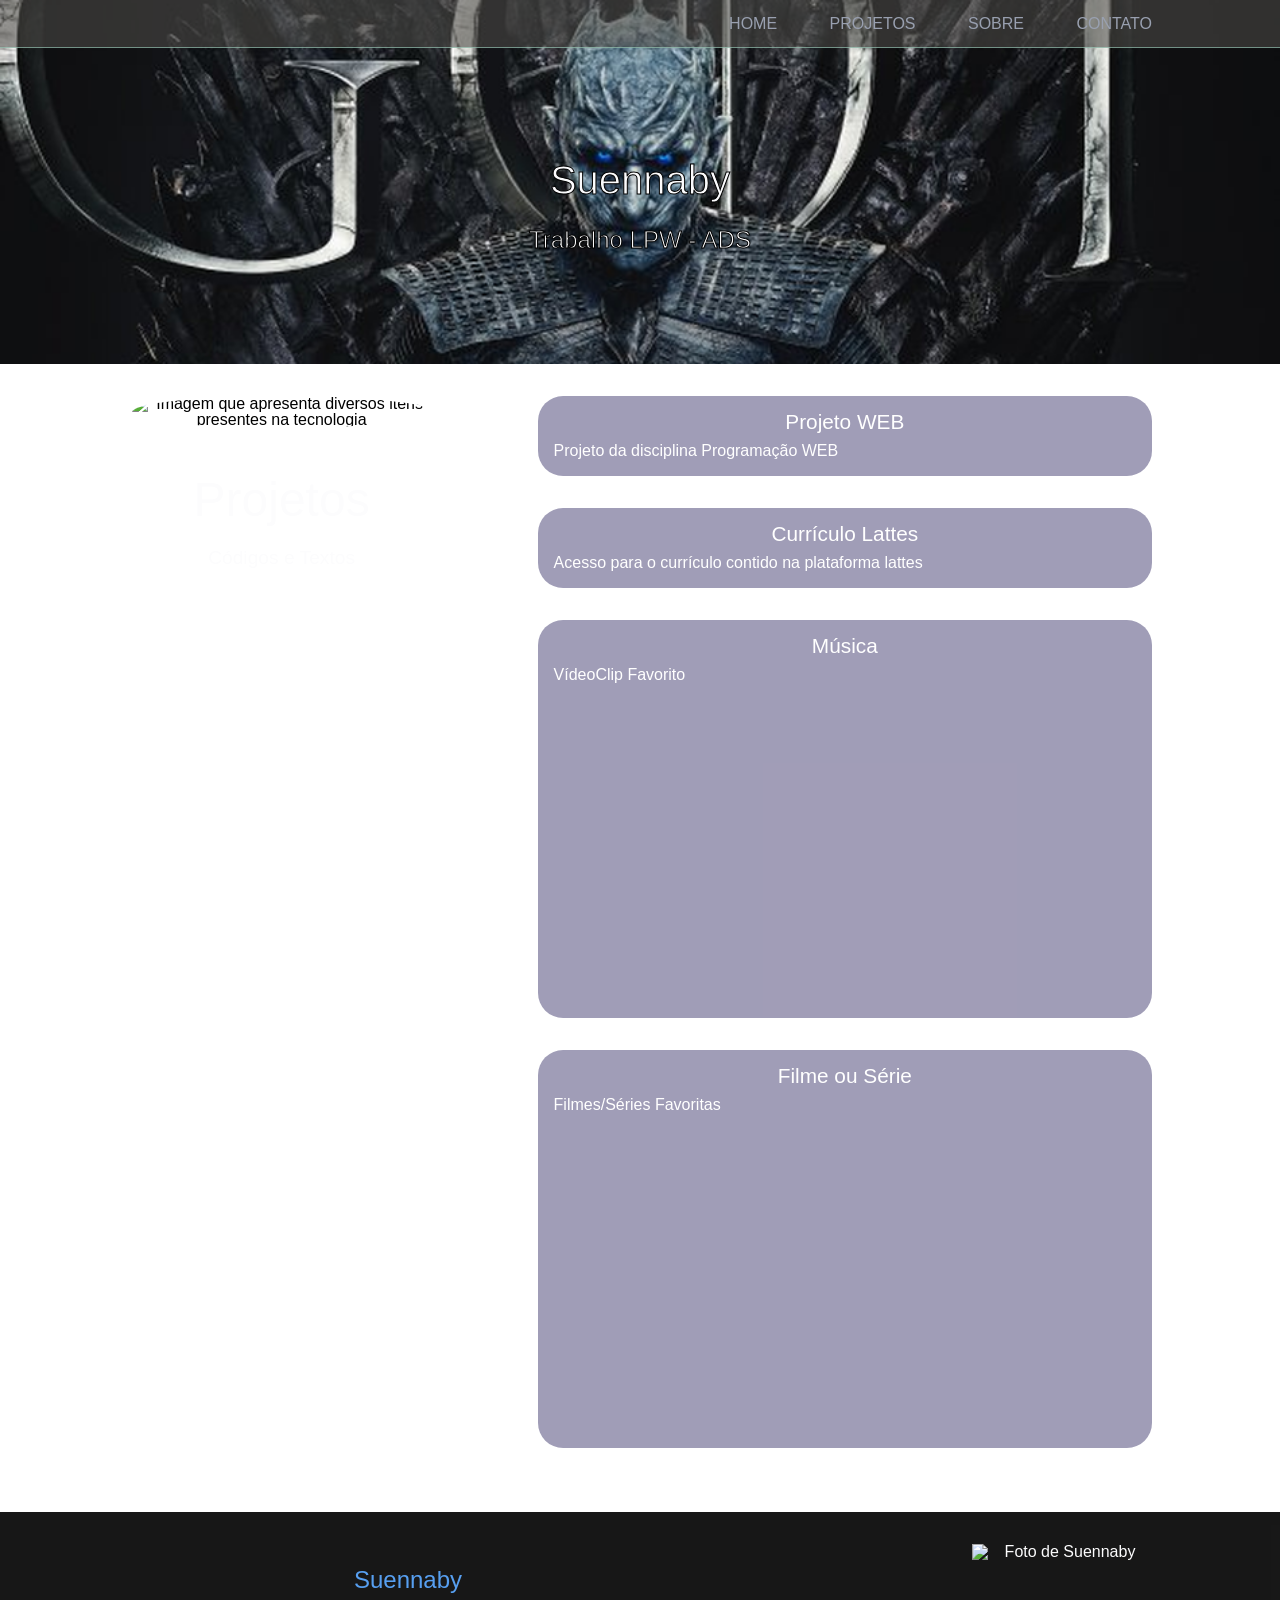
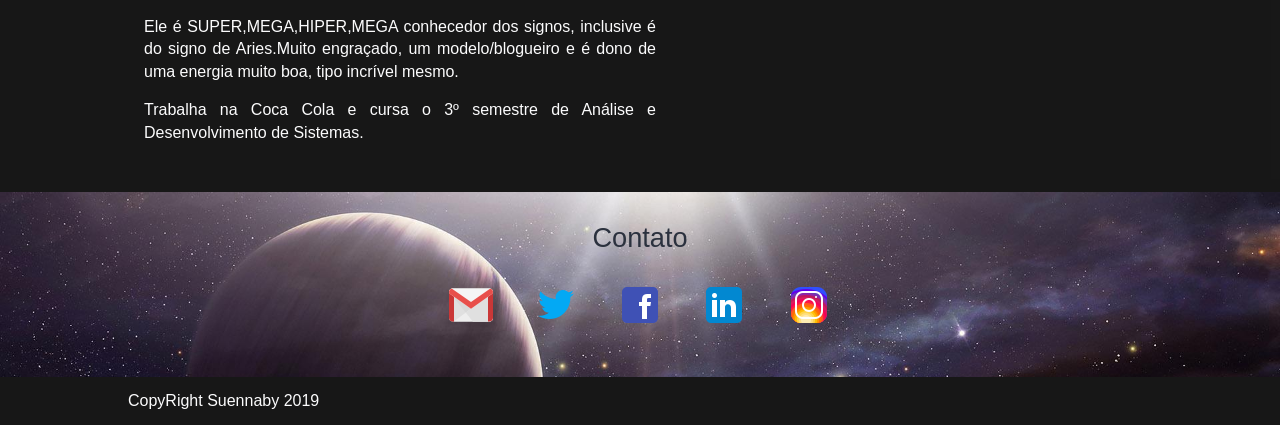
==== commit 985a37d9: "Projeto FINAL Projeto FINAL" ====
--- a/index.html
+++ b/index.html
@@ -66,11 +66,12 @@
         <section id="sobre" class="escuras container">
             <img alt="Foto de Suennaby" src="imagens/su2.jpg">
             <p class="bio">Suennaby</p>
-            <p class="text">Ela é uma pessoa legal, engraçada e linda demais. Gosta de fazer amizades aleátorias, não bebe, não fuma e é madrinha LGBT com força, fala o que pensa na cara mesmo. Se tem uma coisa que ela não leva é desaforo pra casa, principalmente de hétero top!
+            <p class="text">Ele é SUPER,MEGA,HIPER,MEGA conhecedor dos signos, inclusive é do signo de Aries.Muito engraçado, um modelo/blogueiro e é dono de uma energia muito boa, tipo incrível mesmo.
+
                 
                 
             </p>
-            <p class="text">Atua como docente em uma creche, é meiga demais essa menina. Está terminando o curso de Análise e Desenvolvimento de Sistemas na Faculdade Vale do Salgado.</p>
+            <p class="text">Trabalha na Coca Cola e cursa o 3º semestre de Análise e Desenvolvimento de Sistemas.</p>
 
         </section>
 
@@ -78,7 +79,7 @@
             <h3>Contato</h3>
 
             <ul>
-                <li><a class="email" href="https://accounts.google.com/ServiceLogin/identifier?service=mail&passive=true&rm=false&continue=https%3A%2F%2Fmail.google.com%2Fmail%2F%3Ftab%3Drm&scc=1&ltmpl=default&ltmplcache=2&emr=1&osid=1&flowName=GlifWebSignIn&flowEntry=AddSession" target="_balck">E-mail</a></li>
+                <li><a class="email" href="https://accounts.google.com/ServiceLogin/identifier?service=mail&passive=true&rm=false&continue=https%3A%2F%2Fmail.google.com%2Fmail%2F%3Ftab%3Drm&scc=1&ltmpl=default&ltmplcache=2&emr=1&osid=1&flowName=GlifWebSignIn&flowEntry=AddSession" target="_blanck">E-mail</a></li>
                 <li><a class="twitter" href="https://twitter.com/suennaby" target="_blanck">Twitter</a></li>
                 <li><a class="face" href="https://pt-br.facebook.com/suennaby.santos" target="_blanck">Facebook</a></li>
                 <li><a class="linkedin" href="https://br.linkedin.com/" target="_blanck">Linkedin</a></li>
--- a/estilos/blog.css
+++ b/estilos/blog.css
@@ -59,7 +59,6 @@
     background-image: url("../Imagens/mail.png");
 }
 
-}
 
 #contato .face {
     background-image: url("../Imagens/face.png");
@@ -92,6 +91,8 @@
     background-image: url("../Imagens/game.png");
     color: #FCFCFD;
     padding: 10em 2em 7em;
+    background-repeat: no-repeat;
+    background-size: 100%;
 }
 
 .identificacao h1 {
@@ -115,13 +116,16 @@
 }
 
 .escuras {
-    background-color: #fc0e0eea;
+    background-color: #030303ea;
     color: #FCFCFD;
 }
 
 .claras {
     background-image: url("../Imagens/lgbt.jpg");
     color: #2B313E;
+    background-repeat: no-repeat;
+    background-size: 100%;
+
 }
 .projetos-header{
     float: left;
@@ -184,7 +188,7 @@
 }
 
 #sobre img {
-    width: 200px;
+    width: 180px;
     position: absolute;
     top: 2em;
     right: 10%;
